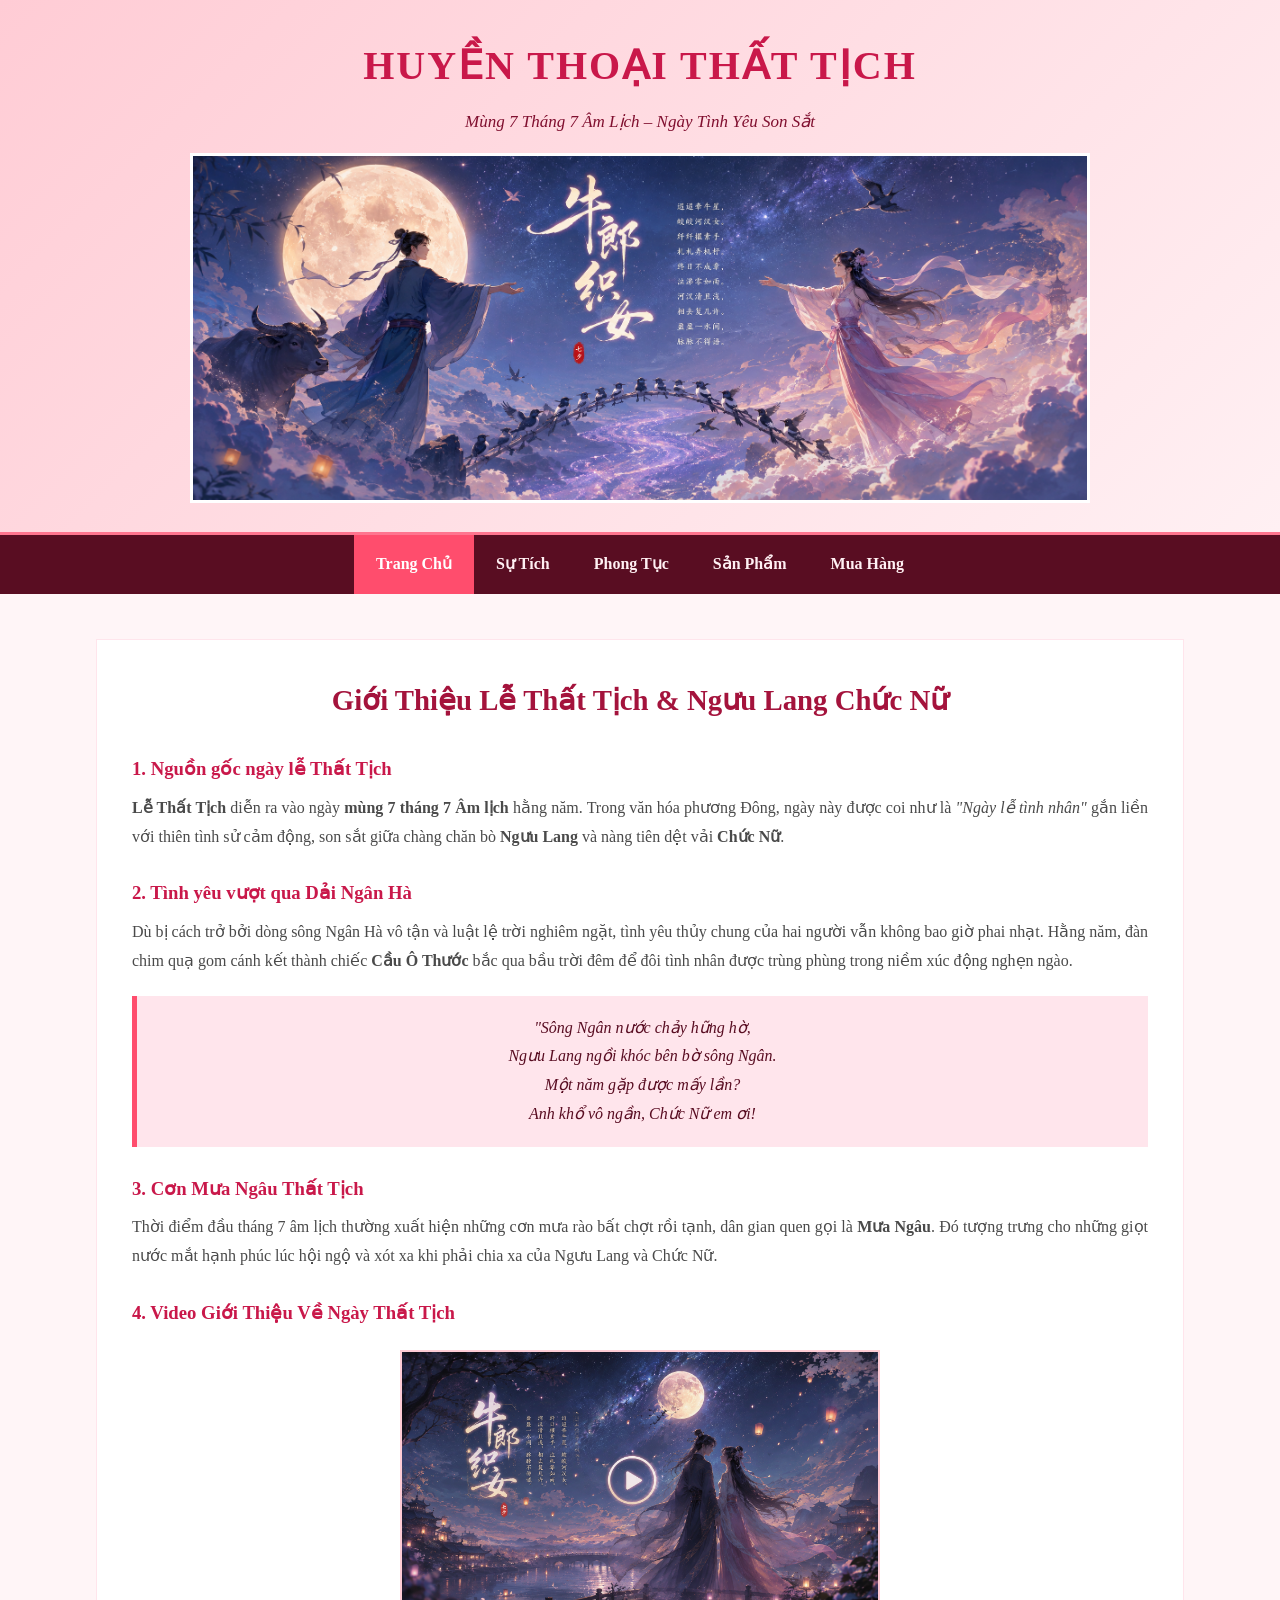
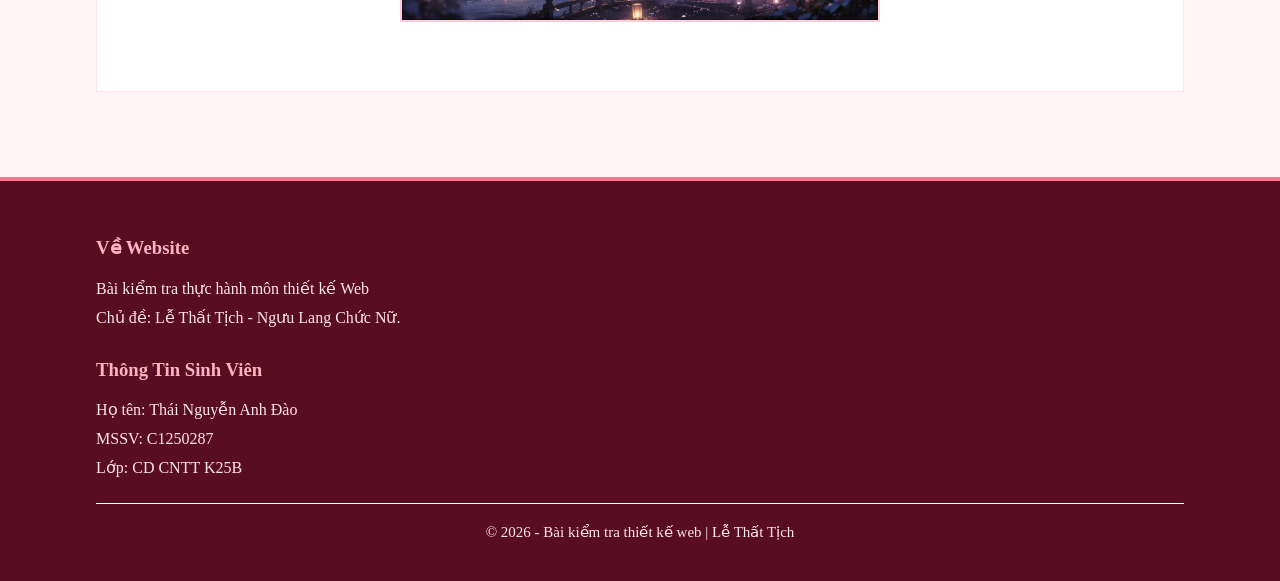
==== index.html @ 8506e80c "Add files via upload" ====
<!DOCTYPE html>
<html lang="vi">
<head>
    <meta charset="UTF-8">
    <meta name="viewport" content="width=device-width, initial-scale=1.0">
    <title>Ngưu Lang Chức Nữ</title>
    <link rel="stylesheet" href="CSS/1.css">
</head>
<body>

    <header>
        <div class="headertext">
            <h1>HUYỀN THOẠI THẤT TỊCH</h1>
            <p>Mùng 7 Tháng 7 Âm Lịch – Ngày Tình Yêu Son Sắt</p>
        </div>
        <div class="header1">
            <img src="images/a1.png" alt="anhthattich" class="headerimg">
        </div>
    </header>

<nav>
        <ul>
            <li><a href="index.html" target="_blank" class="active">Trang Chủ</a></li>
            <li><a href="webcon/sutich.html" target="_blank">Sự Tích</a></li>
            <li><a href="webcon/phongtuc.html" target="_blank">Phong Tục</a></li>
            <li><a href="webcon/sanpham.html" target="_blank">Sản Phẩm</a></li>
            <li><a href="webcon/lienhe.html" target="_blank">Mua Hàng</a></li>
        </ul>
    </nav>
    <main class="container">
        <div class="content1">
            <h2 class="tieude">Giới Thiệu Lễ Thất Tịch & Ngưu Lang Chức Nữ</h2>

            <div class="thongtin">
                <h3>1. Nguồn gốc ngày lễ Thất Tịch</h3>
                <p>
                    <b>Lễ Thất Tịch</b> diễn ra vào ngày <b>mùng 7 tháng 7 Âm lịch</b> hằng năm. Trong văn hóa phương Đông, ngày này được coi như là <em>"Ngày lễ tình nhân"</em> gắn liền với thiên tình sử cảm động, son sắt giữa chàng chăn bò <b>Ngưu Lang</b> và nàng tiên dệt vải <b>Chức Nữ</b>.
                </p>
            </div>

            <div class="thongtin">
                <h3>2. Tình yêu vượt qua Dải Ngân Hà</h3>
                <p>
                    Dù bị cách trở bởi dòng sông Ngân Hà vô tận và luật lệ trời nghiêm ngặt, tình yêu thủy chung của hai người vẫn không bao giờ phai nhạt. Hằng năm, đàn chim quạ gom cánh kết thành chiếc <b>Cầu Ô Thước</b> bắc qua bầu trời đêm để đôi tình nhân được trùng phùng trong niềm xúc động nghẹn ngào.
                </p>
                <div class="khungtho">
                    "Sông Ngân nước chảy hững hờ,<br>
                    Ngưu Lang ngồi khóc bên bờ sông Ngân.<br>
                    Một năm gặp được mấy lần?<br>
                    Anh khổ vô ngần, Chức Nữ em ơi!
                </div>
            </div>

            <div class="thongtin">
                <h3>3. Cơn Mưa Ngâu Thất Tịch</h3>
                <p>
                    Thời điểm đầu tháng 7 âm lịch thường xuất hiện những cơn mưa rào bất chợt rồi tạnh, dân gian quen gọi là <b>Mưa Ngâu</b>. Đó tượng trưng cho những giọt nước mắt hạnh phúc lúc hội ngộ và xót xa khi phải chia xa của Ngưu Lang và Chức Nữ.
                </p>
            </div>

            <div class="thongtin">
                <h3>4. Video Giới Thiệu Về Ngày Thất Tịch</h3>
                <div class="video1">
                    <a target="_blank" href="https://www.youtube.com">
                        <img src="images/minhhoa.png" alt="ytb">
                    </a>
                </div>
            </div>
        </div>
    </main>

    <footer>
        <div class="container">
            <div class="footer1">
                <div>
                    <h3>Về Website</h3>
                    <p>Bài kiểm tra thực hành môn thiết kế Web</p>
                    <p>Chủ đề: Lễ Thất Tịch - Ngưu Lang Chức Nữ.</p>
                </div>
                <div>
                    <h3>Thông Tin Sinh Viên</h3>
                    <p>Họ tên: Thái Nguyễn Anh Đào</p>
                    <p>MSSV: C1250287</p>
                    <p>Lớp: CD CNTT K25B</p>
                </div>
            </div>
            <div class="quyenhan">
                <p>&copy; 2026 - Bài kiểm tra thiết kế web | Lễ Thất Tịch</p>
            </div>
        </div>
    </footer>

</body>
</html>
---- CSS/1.css ----
* {
    margin: 0;
    padding: 0;
    box-sizing: border-box;
}

body {
    font-family: 'Times New Roman', Times, serif;
    line-height: 1.8;
    color: #4a4a4a;
    background-color: #fff5f7;
}

.container {
    width: 85%;
    max-width: 1100px;
    margin: auto;
    padding: 20px 0;
}

header {
    background: linear-gradient(135deg, #ffccd5, #fff0f3);
    text-align: center;
    padding: 30px 20px 20px 20px;
    border-bottom: 3px solid #ff758f;
}

.headertext h1 {
    font-size: 40px;
    color: #c9184a; 
    letter-spacing: 2px;
    margin-bottom: 5px;
}

.headertext p {
    font-size: 17px;
    font-style: italic;
    color: #800f2f;
    margin-bottom: 15px;
}

.header1 {
    margin-top: 10px;
}

.headerimg {
    width: 100%;
    max-width: 900px;
    max-height: 350px;
    object-fit: cover; 
    border: 3px solid #fff;
}

nav {
    background-color: #590d22;
    position: sticky;
    top: 0;
    z-index: 100;
}

nav ul {
    list-style: none;
    display: flex;
    justify-content: center;
}

nav ul li a {
    display: block;
    color: #fff0f3;
    text-decoration: none;
    padding: 15px 22px;
    font-weight: bold; 
}

nav ul li a:hover,
nav ul li a.active {
    background-color: #ff4d6d;
    color: #ffffff;
}

.content1 {
    background: #ffffff;
    padding: 35px; 
    margin: 25px auto;
    border: 1px solid #ffe5ec;
}

.tieude {
    text-align: center;
    color: #a4133c;
    font-size: 1.8rem;
    margin-bottom: 25px;
}

.thongtin {
    margin-bottom: 25px;
    text-align: justify;
}

.thongtin h3 {
    color: #c9184a;
    margin-bottom: 8px;
}

.thongtin p {
    margin-bottom: 12px;
}

.khungtho {
    background: #ffe5ec;
    border-left: 5px solid #ff4d6d;
    padding: 18px;
    margin: 20px 0;
    font-style: italic;
    text-align: center;
    color: #590d22;
}

.video1 {
    width: 100%;
    max-width: 480px;
    margin: 20px auto;
    text-align: center;
}

.video1 img {
    width: 100%;
    height: auto; 
    border: 2px solid #ffccd5;
}

.danhsachsanpham {
    display: flex; 
    gap: 20px;
    margin-top: 20px;
}

.themon {
    width: 23%;
    background: #ffffff;
    border: 1px solid #ffccd5; 
    text-align: center;
    display: flex;
    flex-direction: column;
    justify-content: space-between;
    transition: 0.3s; 
}

.themon:hover {
    transform: scale(1.03); 
    box-shadow: 0 4px 10px rgba(201, 24, 74, 0.15); 
}

.themon img {
    width: 100%;
    height: 180px;
    object-fit: cover;
}

.themonbody {
    padding: 15px;
    display: flex;
    flex-direction: column;
    flex-grow: 1;
    justify-content: space-between;
}

.themonbody h3 {
    color: #c9184a;
    margin-bottom: 5px;
    font-size: 17px;
}

.giamon {
    color: #ff4d6d;
    font-weight: bold;
    font-size: 17px;
    margin: 8px 0;
}

.nutmua {
    display: inline-block;
    padding: 8px 18px;
    background-color: #ff4d6d;
    color: #fff;
    text-decoration: none; 
    font-size: 18px;
    font-weight: bold; 
    transition: 0.3s;
}

.nutmua:hover {
    background-color: #c9184a;
    transform: translateY(-3px);
} 

.khungform {
    max-width: 600px; 
}

.form1 {
    margin-bottom: 15px;
}

.form1 label {
    display: block;
    font-weight: bold;
    color: #800f2f;
    margin-bottom: 5px;
}

.form1 input,
.form1 textarea,
.form1 select {
    width: 100%;
    padding: 10px;
    border: 1px solid #ffccd5; 
    font-size: 15px;
    outline: 0;
}

.form1 input:focus,
.form1 textarea:focus,
.form1 select:focus {
    border-color: #ff4d6d;
}

.nutgui {
    display: block;
    width: 100%;
    padding: 12px;
    background-color: #ff4d6d;
    color: #fff;
    border: 0; 
    font-size: 20px;
    font-weight: bold; 
    transition: 0.3s;
}

.nutgui:hover {
    background-color: #c9184a;
    transform: translateY(-3px);
}

footer {
    background-color: #590d22;
    color: #ffe5ec;
    padding: 30px 0 15px 0;
    border-top: 4px solid #ff758f;
    margin-top: 40px;
}

.footer1 {
    display: grid;
    gap: 20px;
}

.footer1 h3 {
    color: #ffb3c1;
    margin-bottom: 10px;
}

.quyenhan {
    text-align: center;
    border-top: 1px solid #FFFFFF;
    padding-top: 15px;
    margin-top: 20px;
    font-size: 15px;
}
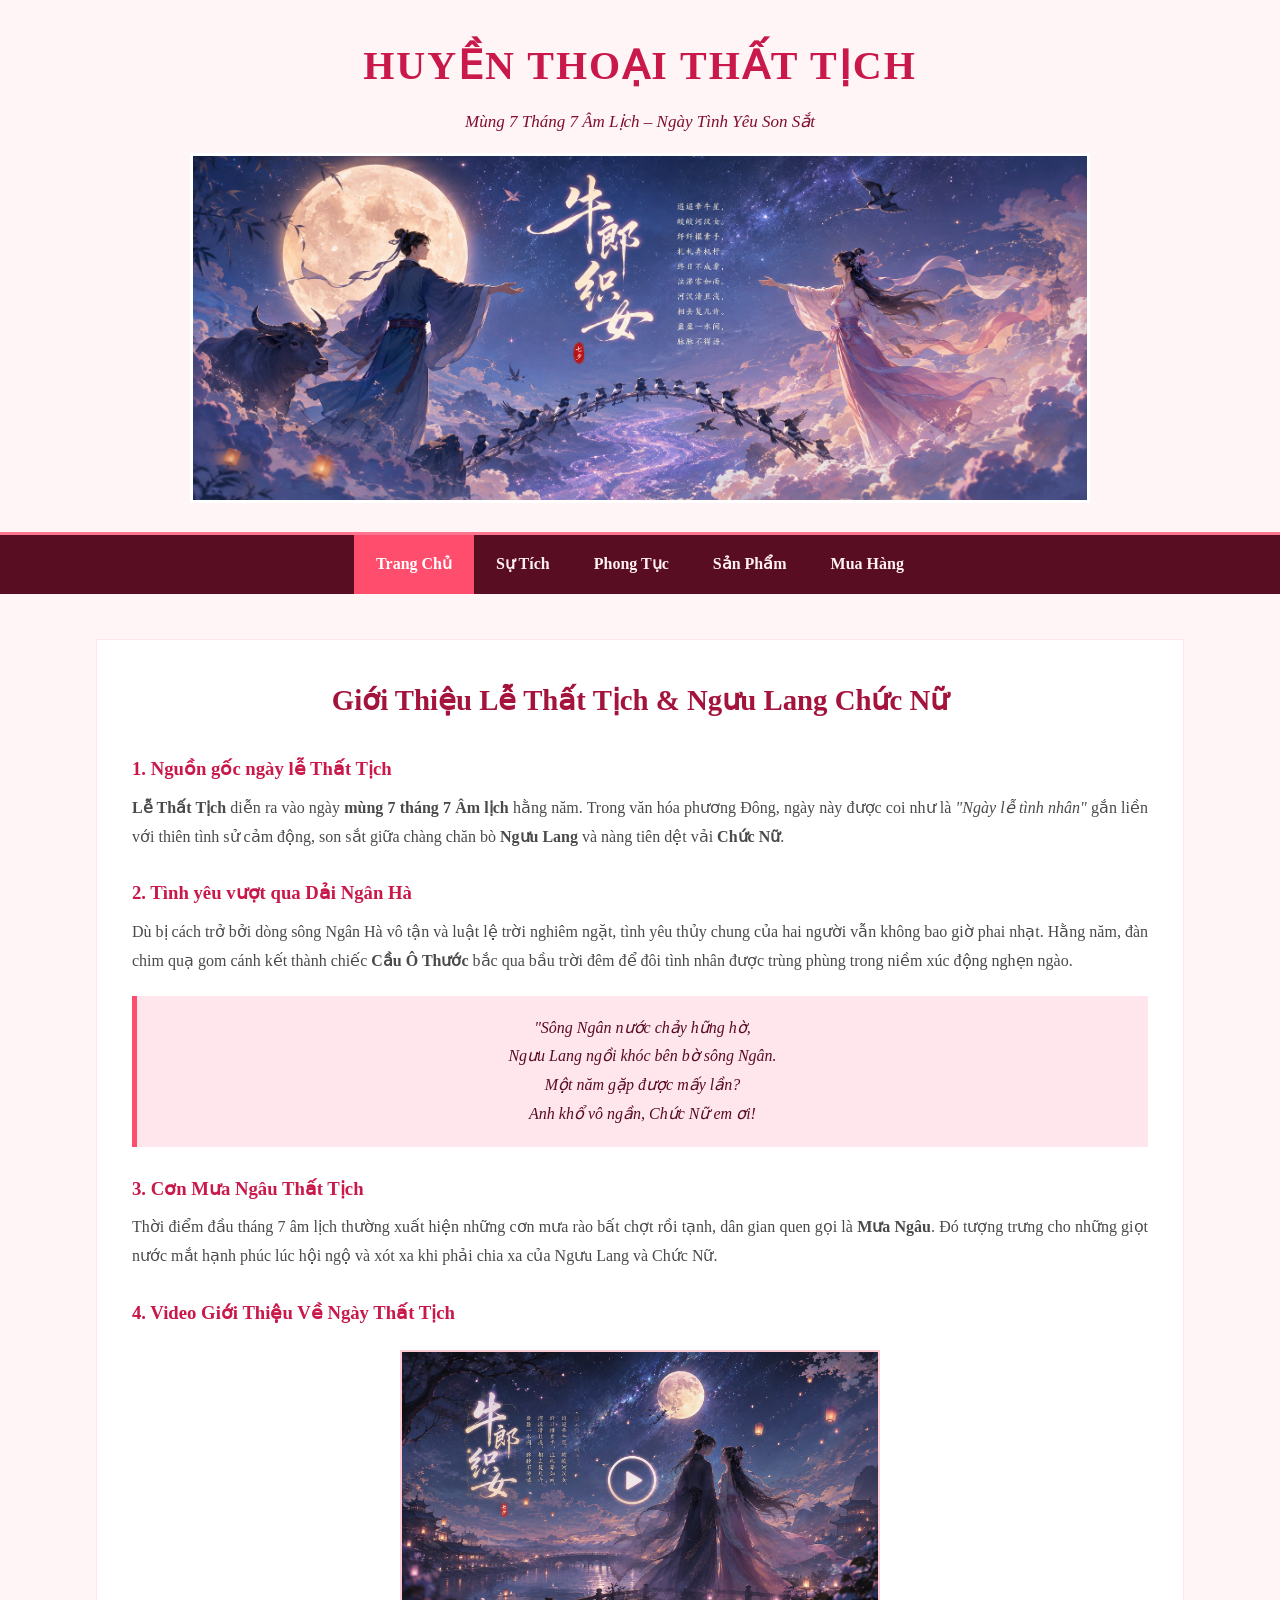
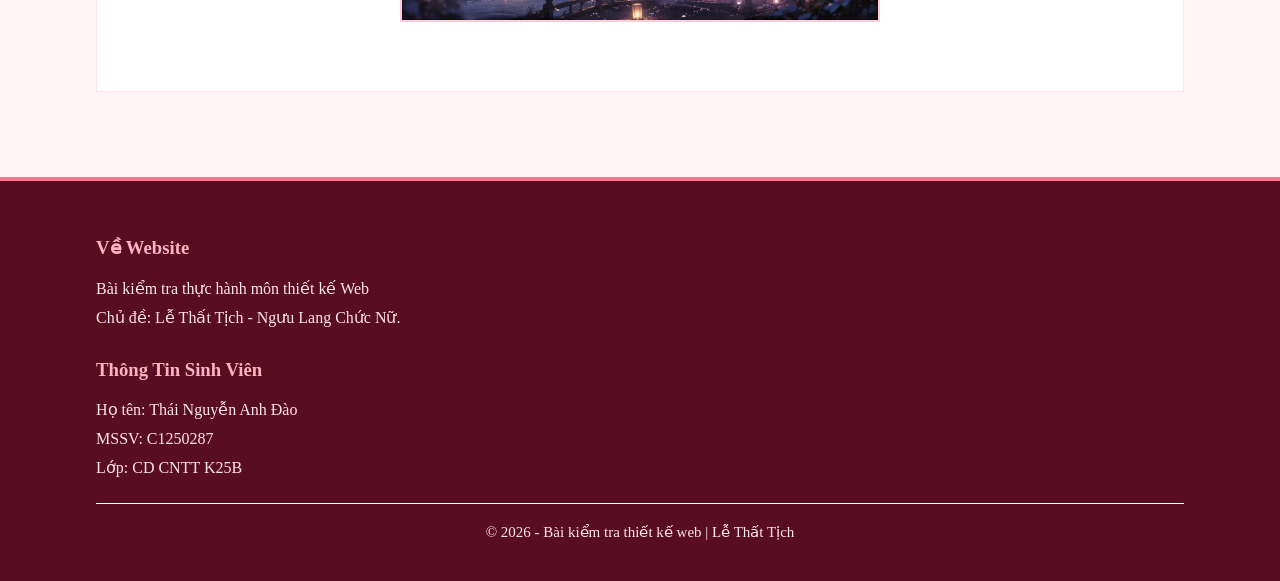
==== commit 3400743f: "Update index.html" ====
--- a/index.html
+++ b/index.html
@@ -61,7 +61,7 @@
             <div class="thongtin">
                 <h3>4. Video Giới Thiệu Về Ngày Thất Tịch</h3>
                 <div class="video1">
-                    <a target="_blank" href="https://www.youtube.com">
+                    <a target="_blank" href="https://www.youtube.com/watch?v=DOVT31jZdZA">
                         <img src="images/minhhoa.png" alt="ytb">
                     </a>
                 </div>
@@ -91,4 +91,4 @@
     </footer>
 
 </body>
-</html>+</html>
--- a/CSS/1.css
+++ b/CSS/1.css
@@ -19,7 +19,6 @@
 }
 
 header {
-    background: linear-gradient(135deg, #ffccd5, #fff0f3);
     text-align: center;
     padding: 30px 20px 20px 20px;
     border-bottom: 3px solid #ff758f;
@@ -266,4 +265,4 @@
     padding-top: 15px;
     margin-top: 20px;
     font-size: 15px;
-}+}
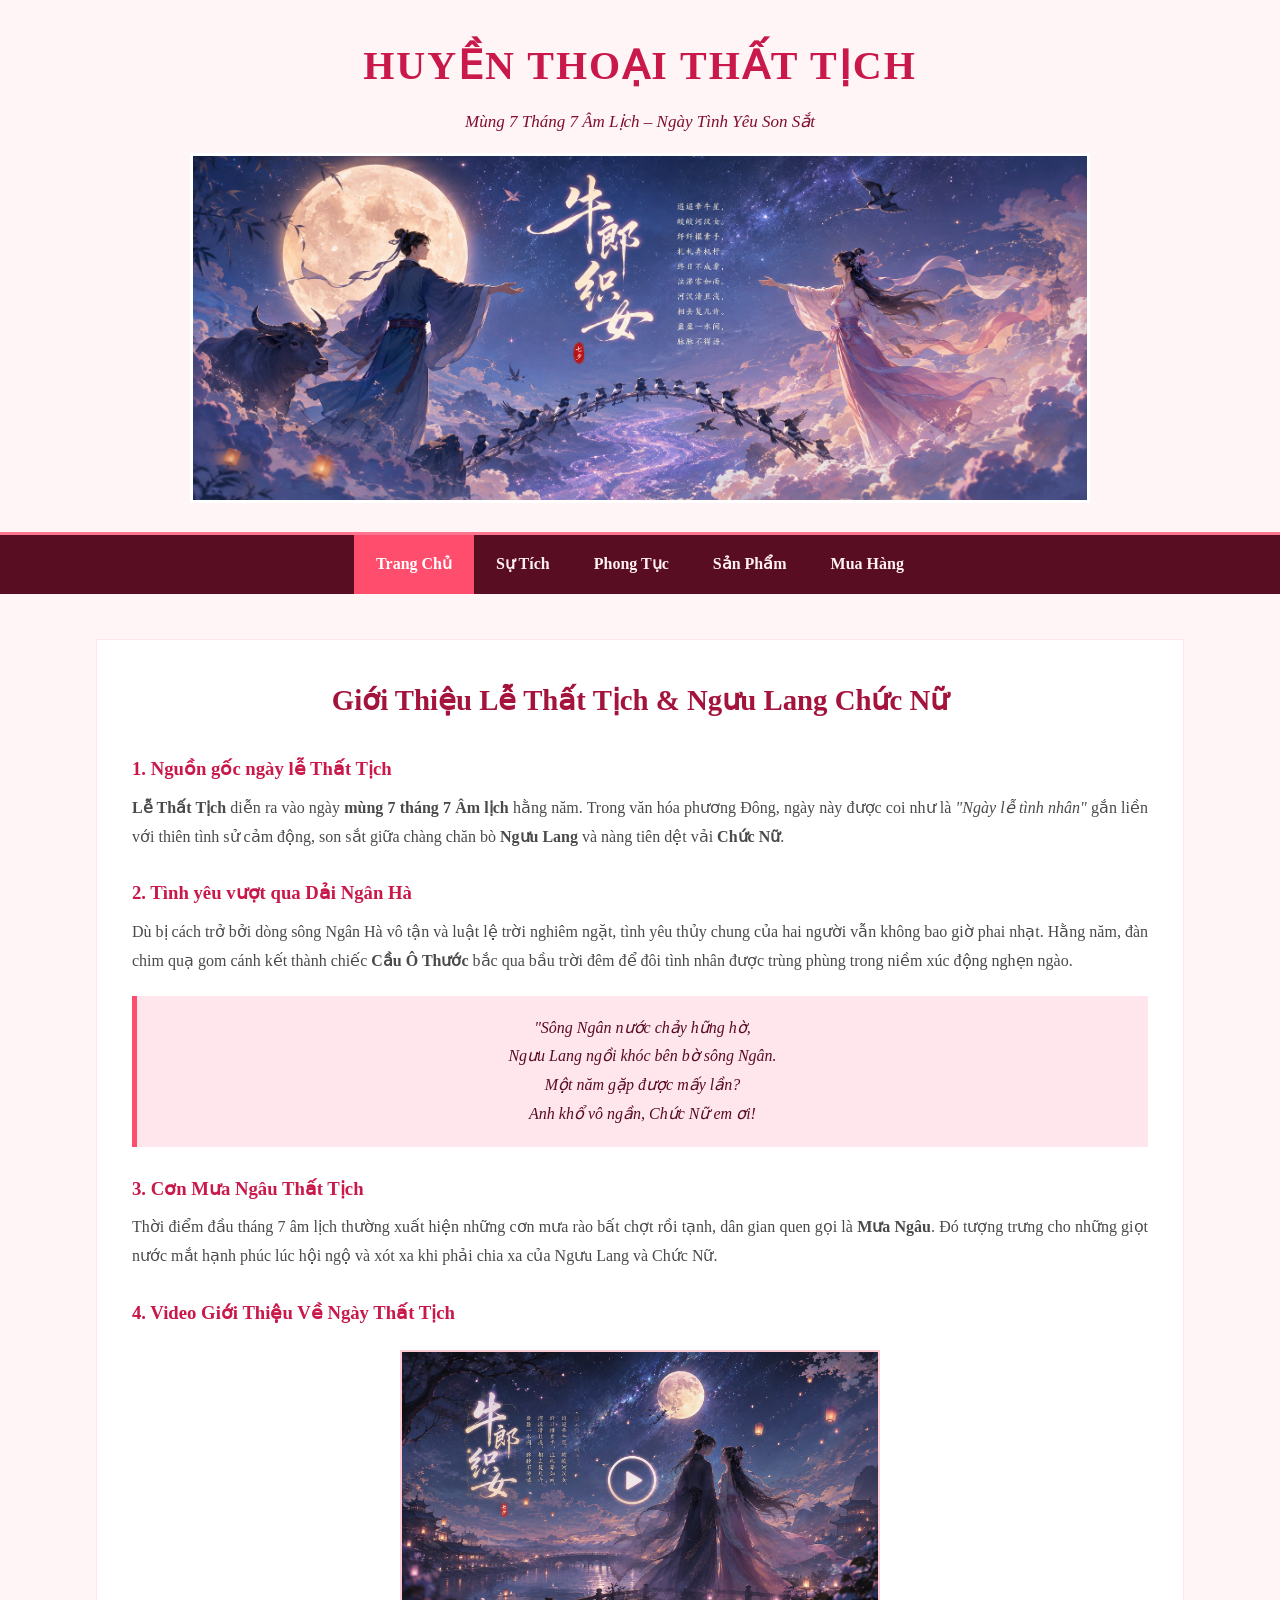
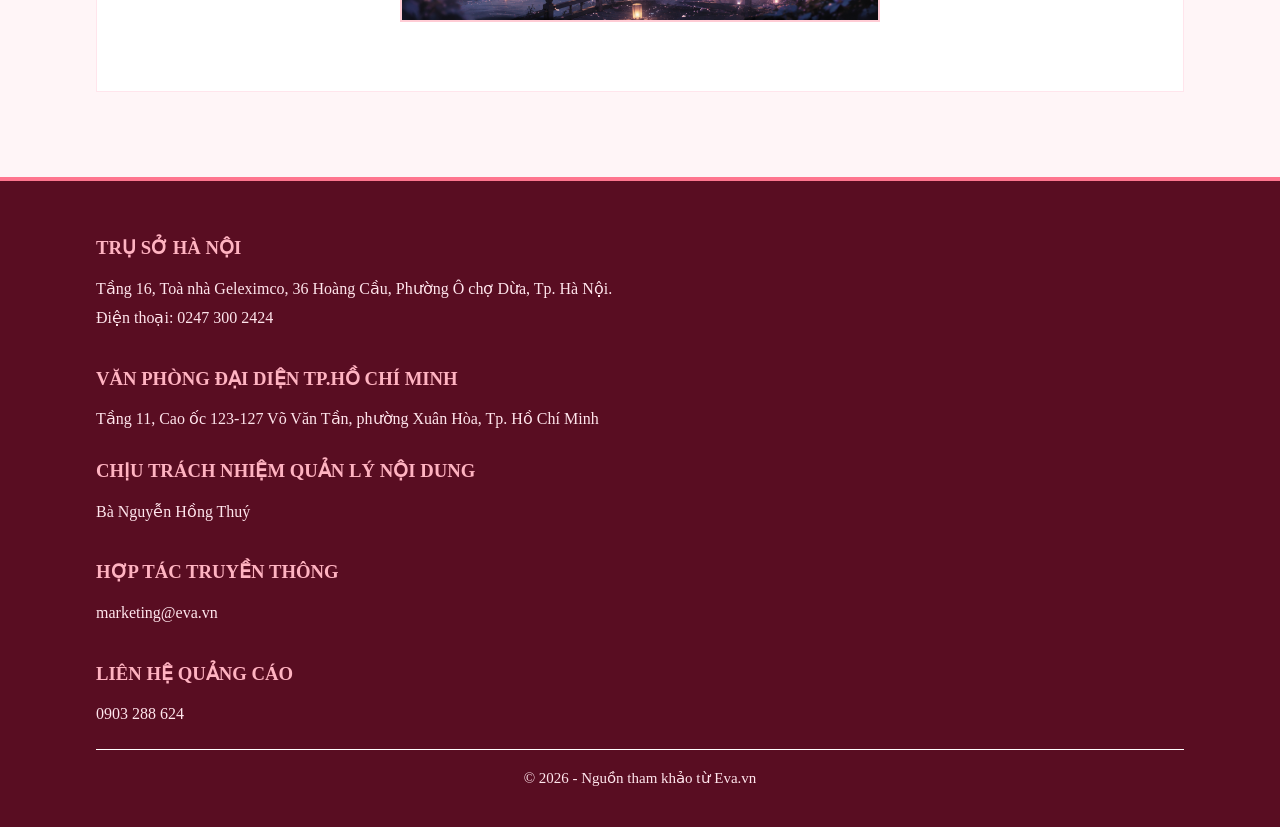
==== commit 04a78402: "Update index.html" ====
--- a/index.html
+++ b/index.html
@@ -20,7 +20,7 @@
 
 <nav>
         <ul>
-            <li><a href="index.html" target="_blank" class="active">Trang Chủ</a></li>
+            <li><a href="index.html"  class="active">Trang Chủ</a></li>
             <li><a href="webcon/sutich.html" target="_blank">Sự Tích</a></li>
             <li><a href="webcon/phongtuc.html" target="_blank">Phong Tục</a></li>
             <li><a href="webcon/sanpham.html" target="_blank">Sản Phẩm</a></li>
@@ -73,22 +73,28 @@
         <div class="container">
             <div class="footer1">
                 <div>
-                    <h3>Về Website</h3>
-                    <p>Bài kiểm tra thực hành môn thiết kế Web</p>
-                    <p>Chủ đề: Lễ Thất Tịch - Ngưu Lang Chức Nữ.</p>
+                    <h3>TRỤ SỞ HÀ NỘI</h3>
+                    <p>Tầng 16, Toà nhà Geleximco, 36 Hoàng Cầu, Phường Ô chợ Dừa, Tp. Hà Nội.</p>
+                    <p>Điện thoại: 0247 300 2424</p>
+                    <br>
+                    <h3>VĂN PHÒNG ĐẠI DIỆN TP.HỒ CHÍ MINH</h3>
+                    <p>Tầng 11, Cao ốc 123-127 Võ Văn Tần, phường Xuân Hòa, Tp. Hồ Chí Minh</p>
                 </div>
                 <div>
-                    <h3>Thông Tin Sinh Viên</h3>
-                    <p>Họ tên: Thái Nguyễn Anh Đào</p>
-                    <p>MSSV: C1250287</p>
-                    <p>Lớp: CD CNTT K25B</p>
+                    <h3>CHỊU TRÁCH NHIỆM QUẢN LÝ NỘI DUNG</h3>
+                    <p>Bà Nguyễn Hồng Thuý</p>
+                    <br>
+                    <h3>HỢP TÁC TRUYỀN THÔNG</h3>
+                    <p>marketing@eva.vn</p>
+                    <br>
+                    <h3>LIÊN HỆ QUẢNG CÁO</h3>
+                    <p>0903 288 624</p>
                 </div>
             </div>
             <div class="quyenhan">
-                <p>&copy; 2026 - Bài kiểm tra thiết kế web | Lễ Thất Tịch</p>
+                <p>&copy; 2026 - Nguồn tham khảo từ Eva.vn</p>
             </div>
         </div>
     </footer>
-
 </body>
 </html>
--- a/CSS/1.css
+++ b/CSS/1.css
@@ -18,7 +18,7 @@
     padding: 20px 0;
 }
 
-header {
+header { 
     text-align: center;
     padding: 30px 20px 20px 20px;
     border-bottom: 3px solid #ff758f;
@@ -265,4 +265,4 @@
     padding-top: 15px;
     margin-top: 20px;
     font-size: 15px;
-}
+}
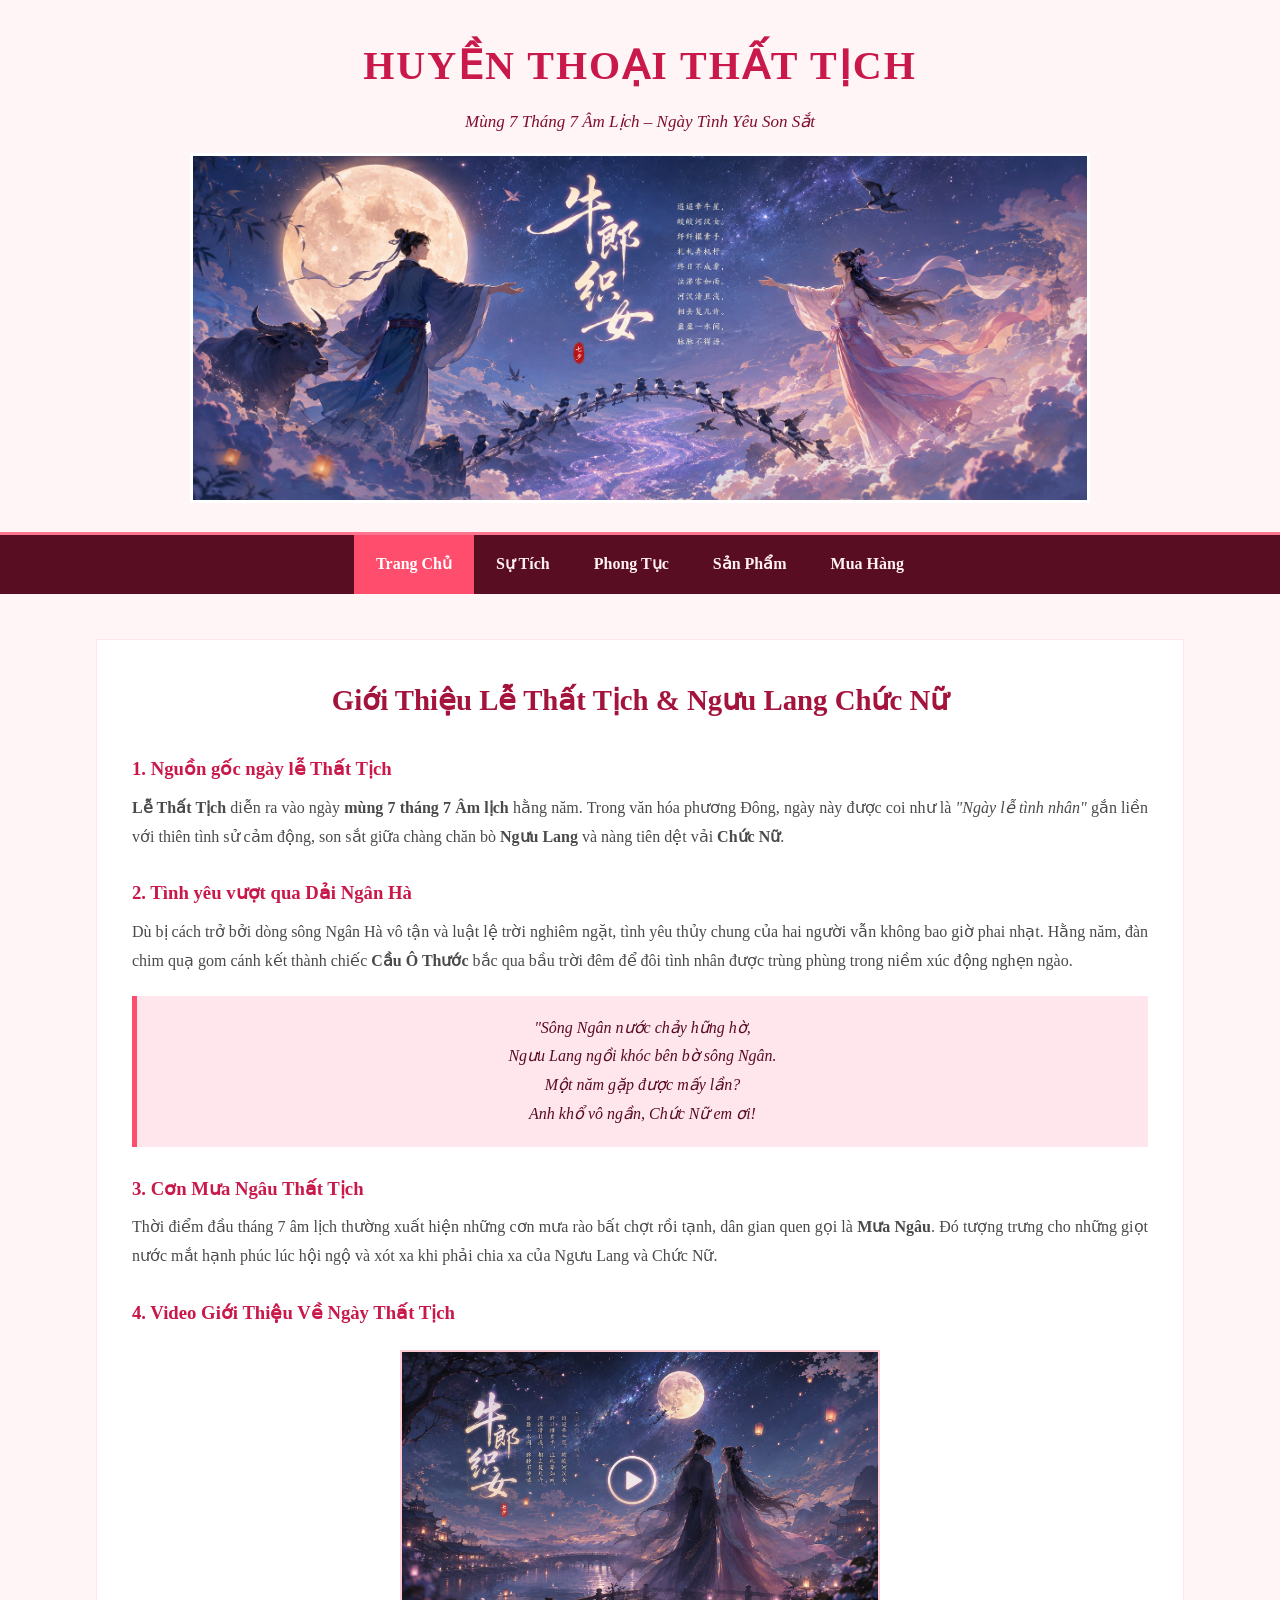
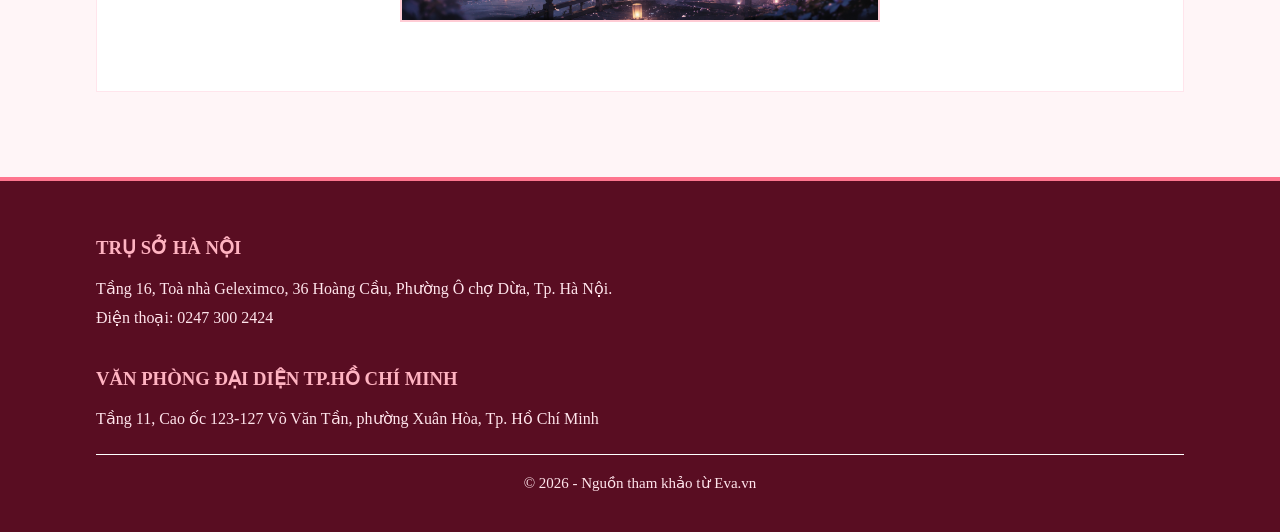
==== commit 8eeced2b: "Update index.html" ====
--- a/index.html
+++ b/index.html
@@ -79,17 +79,7 @@
                     <br>
                     <h3>VĂN PHÒNG ĐẠI DIỆN TP.HỒ CHÍ MINH</h3>
                     <p>Tầng 11, Cao ốc 123-127 Võ Văn Tần, phường Xuân Hòa, Tp. Hồ Chí Minh</p>
-                </div>
-                <div>
-                    <h3>CHỊU TRÁCH NHIỆM QUẢN LÝ NỘI DUNG</h3>
-                    <p>Bà Nguyễn Hồng Thuý</p>
-                    <br>
-                    <h3>HỢP TÁC TRUYỀN THÔNG</h3>
-                    <p>marketing@eva.vn</p>
-                    <br>
-                    <h3>LIÊN HỆ QUẢNG CÁO</h3>
-                    <p>0903 288 624</p>
-                </div>
+                </div> 
             </div>
             <div class="quyenhan">
                 <p>&copy; 2026 - Nguồn tham khảo từ Eva.vn</p>
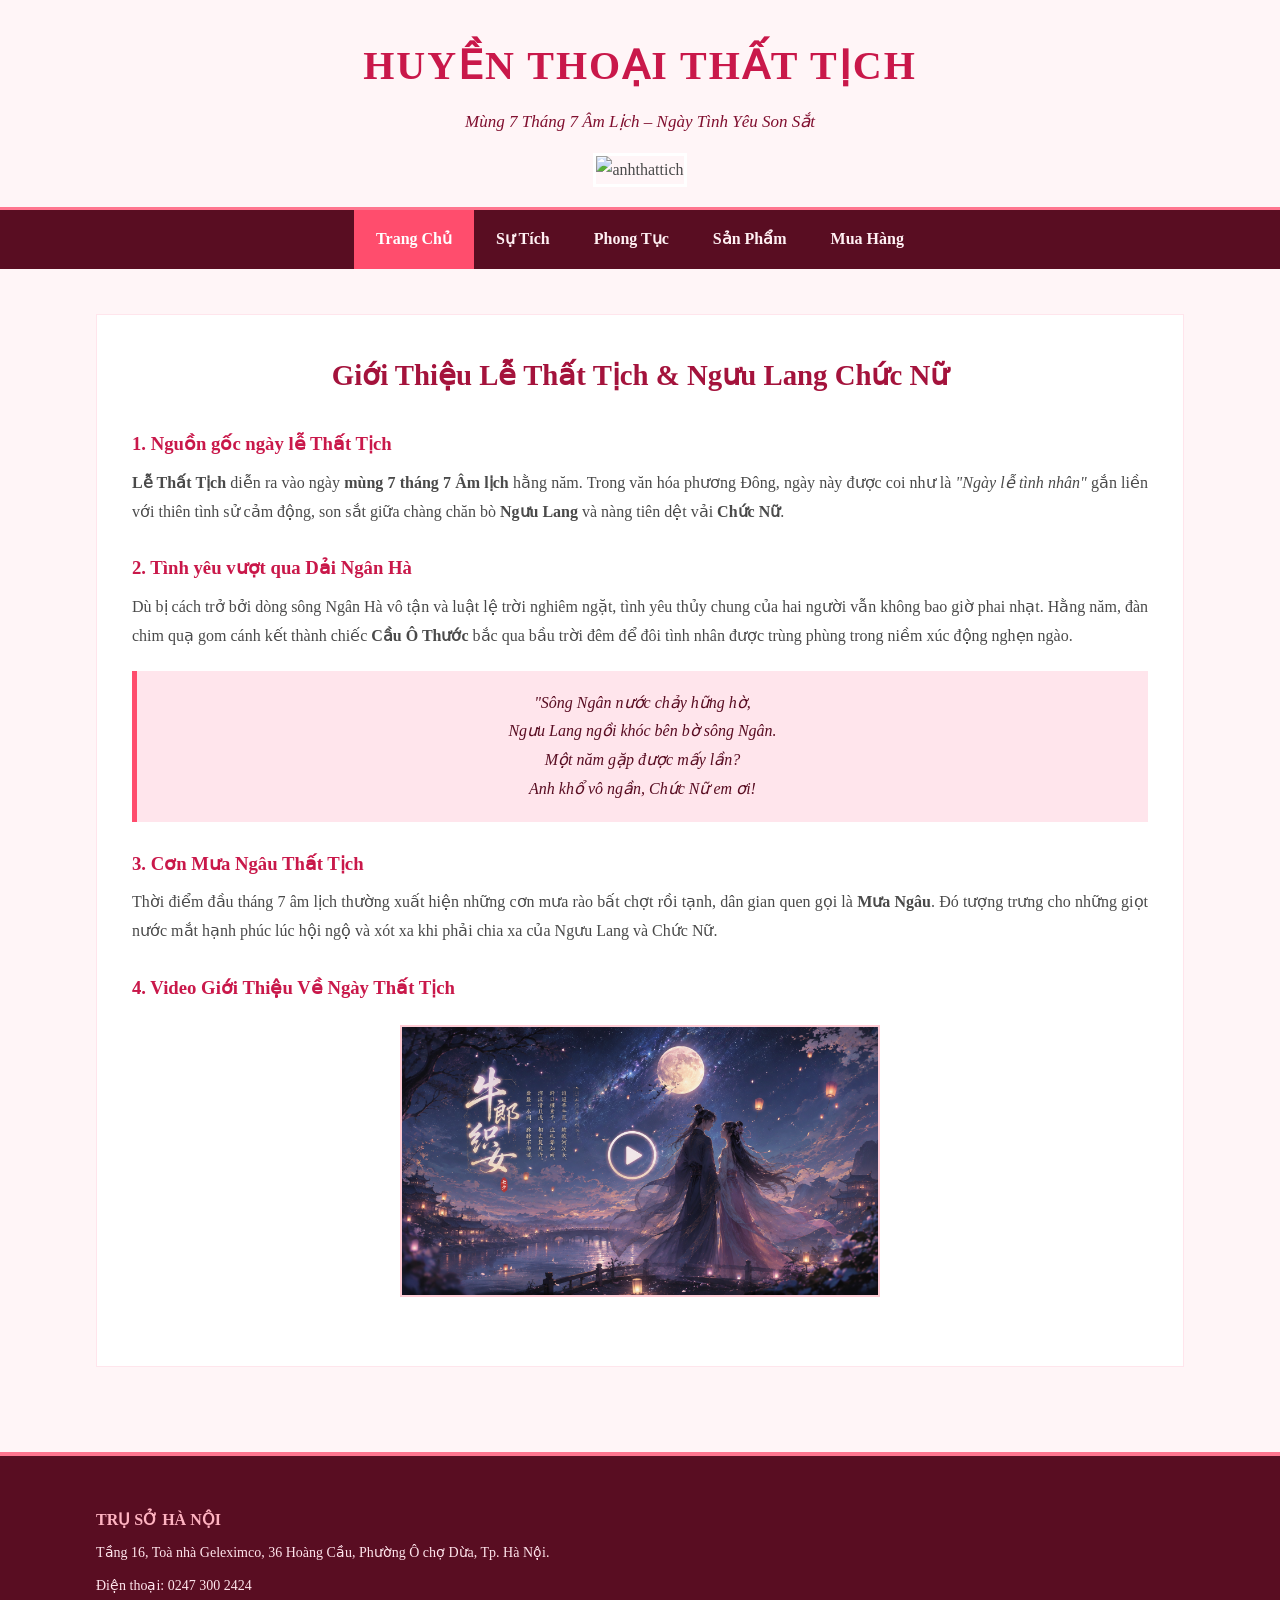
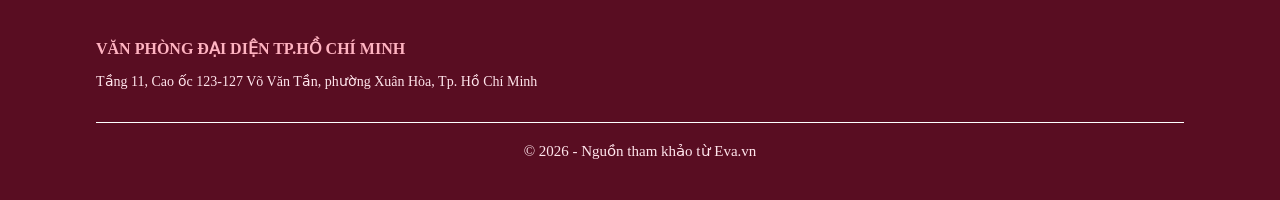
==== commit ca6daa9a: "Update index.html" ====
--- a/index.html
+++ b/index.html
@@ -14,7 +14,7 @@
             <p>Mùng 7 Tháng 7 Âm Lịch – Ngày Tình Yêu Son Sắt</p>
         </div>
         <div class="header1">
-            <img src="images/a1.png" alt="anhthattich" class="headerimg">
+            <img src="images/a1.jpg" alt="anhthattich" class="headerimg">
         </div>
     </header>
 
--- a/CSS/1.css
+++ b/CSS/1.css
@@ -250,13 +250,20 @@
 }
 
 .footer1 {
-    display: grid;
-    gap: 20px;
+    display: flex;
+    justify-content: space-between;
+    gap: 30px;
 }
 
 .footer1 h3 {
     color: #ffb3c1;
-    margin-bottom: 10px;
+    margin-bottom: 5px;
+    font-size: 16px;
+}
+
+.footer1 p {
+    margin-bottom: 8px;
+    font-size: 14px;
 }
 
 .quyenhan {
@@ -265,4 +272,4 @@
     padding-top: 15px;
     margin-top: 20px;
     font-size: 15px;
-}+}
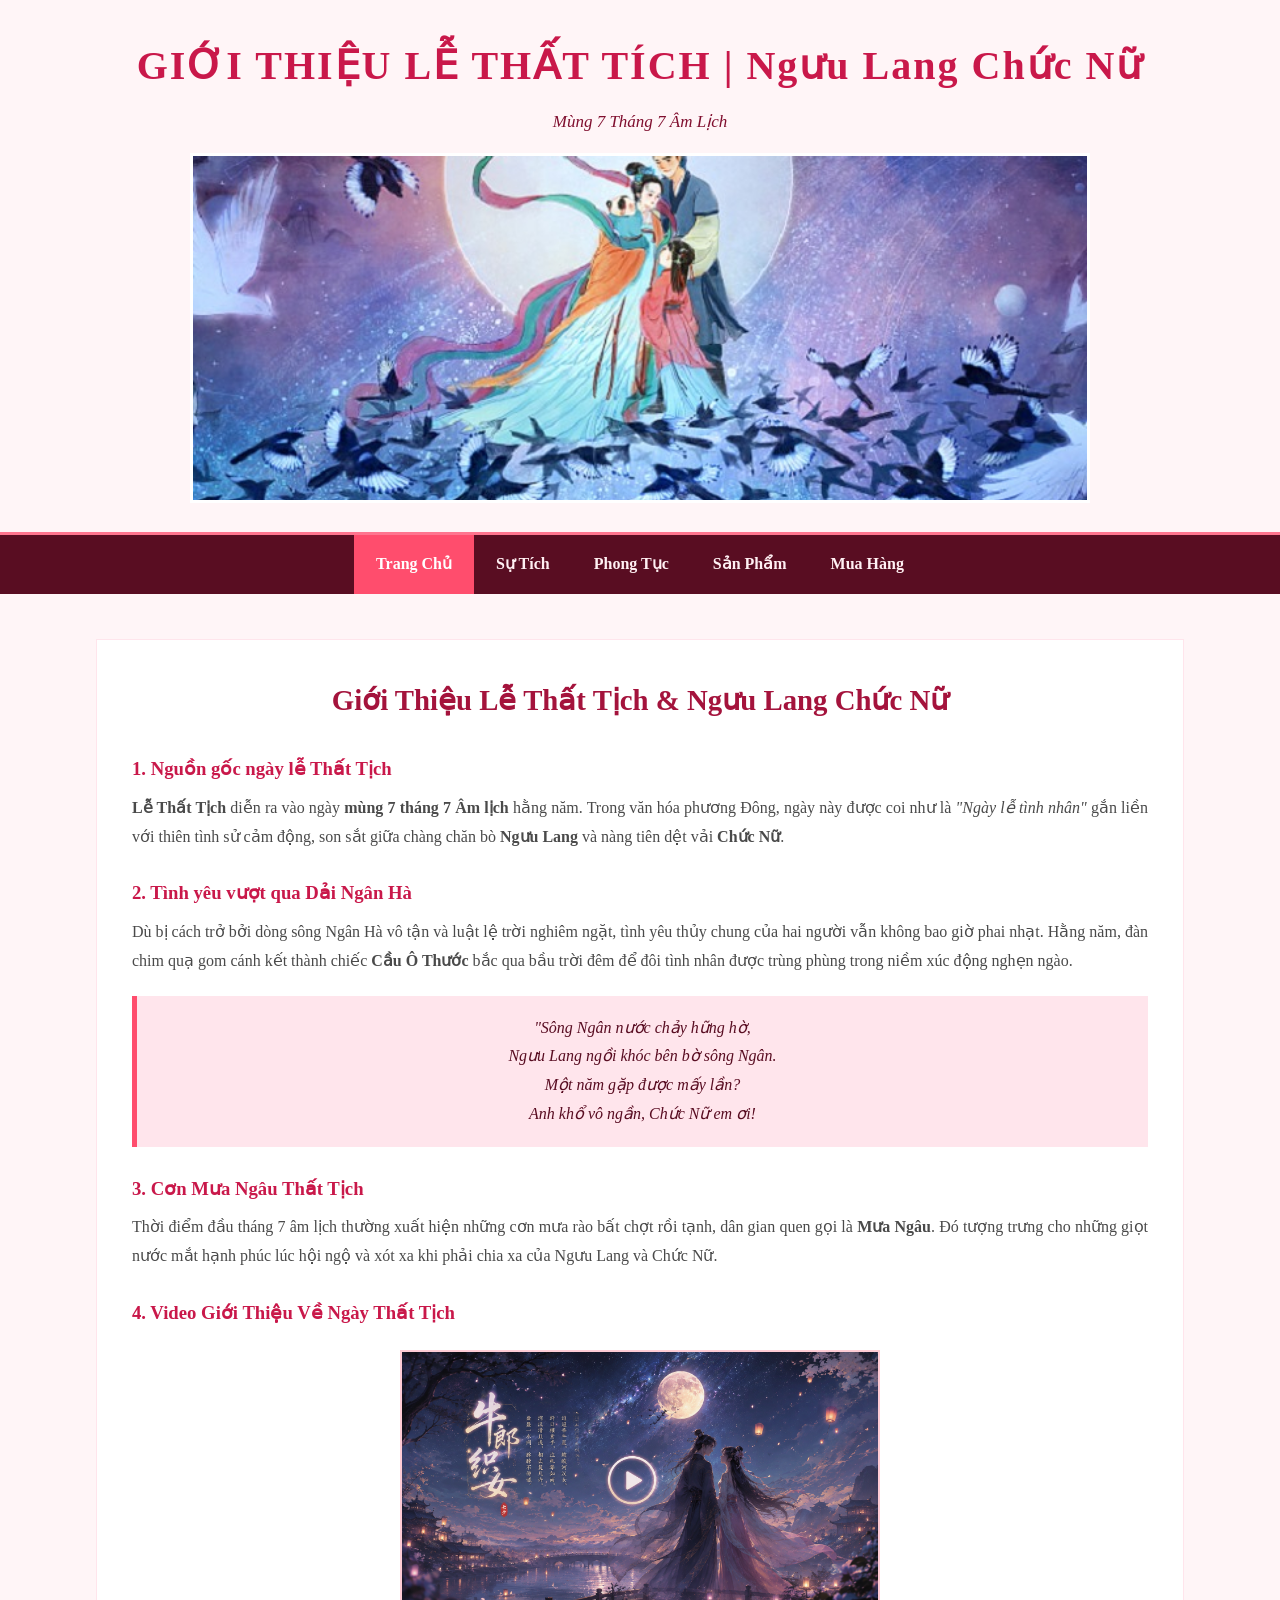
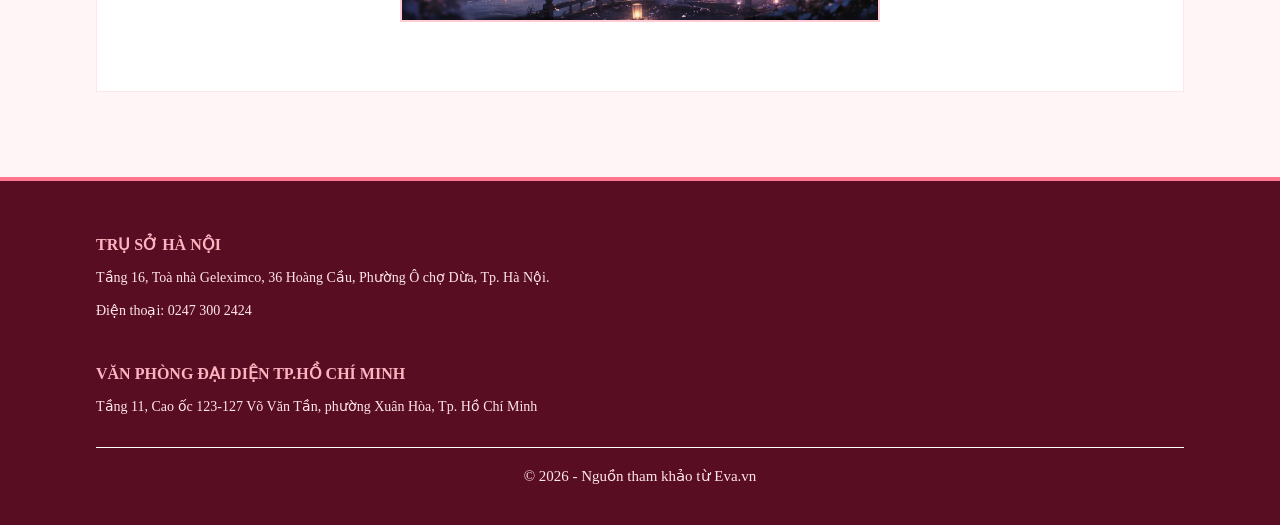
==== commit 4213b70f: "Update index.html" ====
--- a/index.html
+++ b/index.html
@@ -3,15 +3,15 @@
 <head>
     <meta charset="UTF-8">
     <meta name="viewport" content="width=device-width, initial-scale=1.0">
-    <title>Ngưu Lang Chức Nữ</title>
+    <title>Giới Thiệu Lễ Thất Tịch</title>
     <link rel="stylesheet" href="CSS/1.css">
 </head>
 <body>
 
     <header>
         <div class="headertext">
-            <h1>HUYỀN THOẠI THẤT TỊCH</h1>
-            <p>Mùng 7 Tháng 7 Âm Lịch – Ngày Tình Yêu Son Sắt</p>
+            <h1>GIỚI THIỆU LỄ THẤT TÍCH | Ngưu Lang Chức Nữ</h1>
+            <p>Mùng 7 Tháng 7 Âm Lịch</p>
         </div>
         <div class="header1">
             <img src="images/a1.jpg" alt="anhthattich" class="headerimg">
--- a/CSS/1.css
+++ b/CSS/1.css
@@ -272,4 +272,4 @@
     padding-top: 15px;
     margin-top: 20px;
     font-size: 15px;
-}
+}
